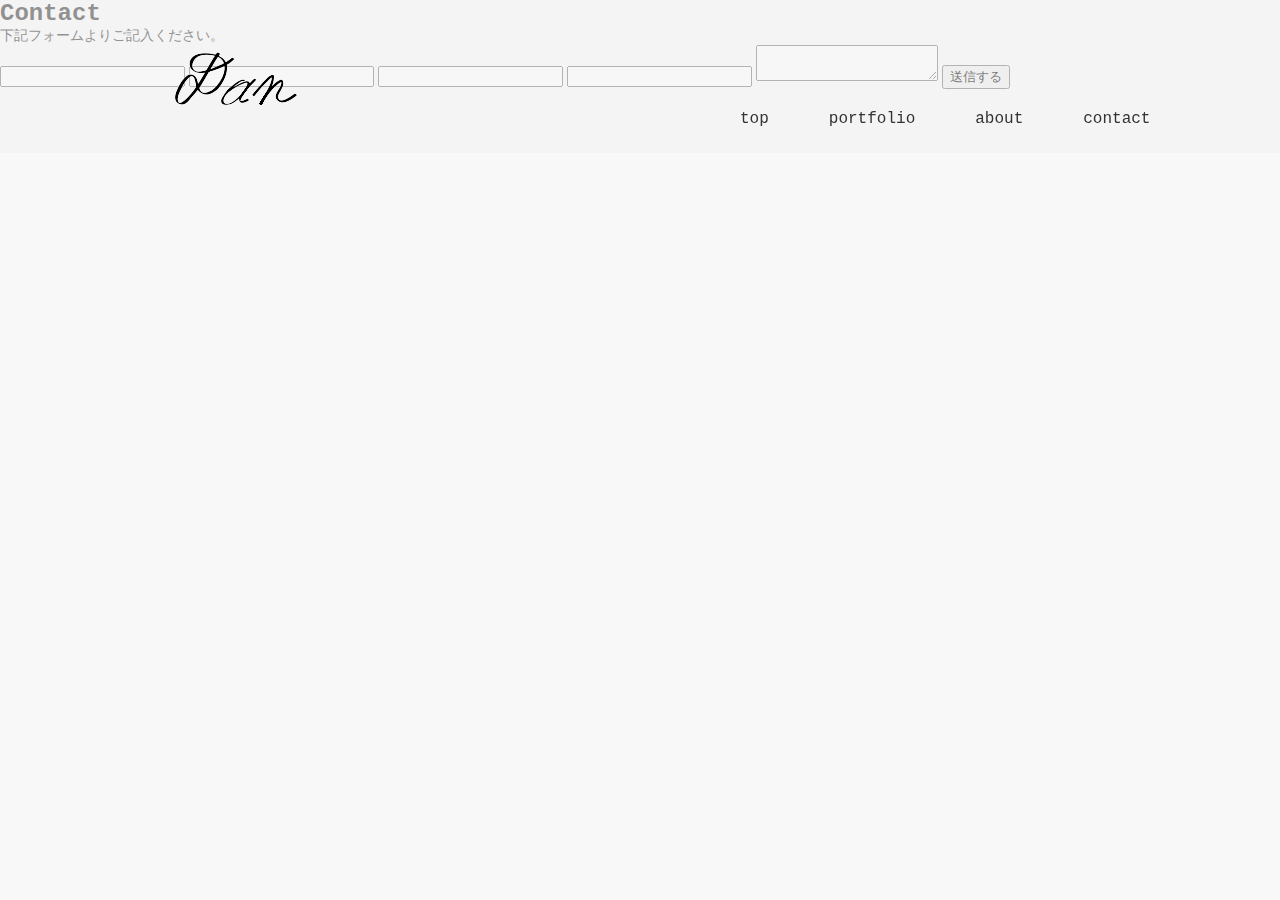
==== html/contact.html @ a2d17c33 "Initial commit" ====
<!DOCTYPE HTML>
<html>
  <head>
    <meta charset="UTF-8">
    <title>ポートフォリオサイト</title>
    <link rel="stylesheet" href="../css/swiper-bundle.min.css" />
    <link rel="stylesheet" href="https://use.fontawesome.com/releases/v5.0.0/css/all.css">
    <link rel="stylesheet" href="../css/portfolio.css">
    <script src="../js/swiper-bundle.min.js"></script>
    <script src="../js/script.js" defer></script>
    <script src="../js/load.js"></script>
    <script src="../js/scroll.js"></script>
  </head>
  <body>
    <!-- <img src="../images/contact.png" class="flash-image" alt="" > -->
    <header>
      <div class="header-bar" id="header">
        <div class="left-header">
          <img src="../images/name-log.png" class="title" alt="">
        </div>
        <div class="right-header">
          <ul class="cf">
            <li>
              <a href="index.html">top</a>
            </li>
            <li>
              <a href="#">portfolio</a>
            </li>
            <li>
              <a href="#">about</a>
            </li>
            <li>
              <a href="contact.html">contact</a>
            </li>
          </ul>
        </div>
      </div>
    </header>
    <main>
      <div class="main-form">
        <h2>Contact</h2>
        <p>下記フォームよりご記入ください。</p>
        <form class="form-container">
          <input type="text">
          <input type="text">
          <input type="text">
          <input type="text">
          <textarea name="message"></textarea>
          <input type="submit" value="送信する">
        </form>
      </div>
    </main>
  </body>
</html>
---- css/portfolio.css ----
* {
  box-sizing: border-box;
}

body, p, h1, h2, h3, a, li, ul, a, div ,img {
  padding: 0%;
  margin: 0%;
  color: #333333;
}

body {
  background-color: #f8f8f8;
}

h1, h2, h3, a, li, p {
  font-family: 'Courier', monospace;
}

li {
  list-style: none;
}

a {
  text-decoration: none;
}

p {
  font-size: 85%;
}

.flash-image {
  width: 100vw;
  height: 100vh;
  opacity: 1;
  position: fixed;
  z-index: 11;
  transition: 2.7s;
}

.flash-image.delete {
  transition-delay: 0.3s;
  visibility: hidden;
  opacity: 0;
}

.header-bar {
  width: 100vw;
  height: 17vh;
  position: fixed;
  display: flex;
  z-index: 10;
  transition: 1s;
  transform: none;
  background-color: rgba(240, 240, 240, 0.5);
}

.header-bar.active {
  transform: translateY(-100%);
}

.left-header {
  width: 50%;
  height: 100%;
}

.title {
  margin-left:100px;
}

.right-header {
  width: 50%;
  height:100%;
  position: relative;
}

.cf {
  position: absolute;
  bottom: 5px;
  left: 100px;
}

.cf li {
  float: left;
  margin-right: 60px;
  margin-bottom: 20px;
}

.cf li:hover {
  text-decoration: underline;
}

.main-top {
  position: relative;
}

.main-image {
  width: 100vw;
  opacity: 0;
  transform: translateY(-30px);
  transition: 4.5s;
}

.main-image.show {
  opacity: 1;
  transform: none;
}

.word-content {
  position: absolute;
  top: 25%;
  left: 18%;
  z-index: 9;
}

.word {
  width: 110%;
  opacity: 0;
  transition: 4s;
}

.word.show {
  transition-delay: 3s;
  opacity: 1;
}

.portfolio-container {
  height: 900px;
}

.portfolio-title {
  margin-top: 150px;
  text-align: center;
  font-size: 40px;
}

.portforio-main {
  width: 100%;
  height: 70%;
  margin: 120px auto;
}

.shift-system-main {
  display: flex;
  justify-content: center;
  position: relative;
}

.back-color-portfolio {
  position: absolute;
  top: 10%;
  left: 10%;
  background-color: rgb(240, 240, 240);
  width: 85%;
  height: 100%;
  z-index: 1;
}

.shift-system-left {
  width: 45%;
  height: 100%;
  overflow: hidden;
  z-index: 2;
}

.shift-system-image.show {
  transform:scale(1.2,1.2);
  transition: 1.5s;
}

.shift-system-image {
  width: 100%;
  height: 100%;
  transition: 1.5s;
}

.shift-system-image:hover {
  transform:scale(1.1,1.1);
  transition: 1.5s;
}

.shift-system-right {
  width: 55%;
  height: 100%;
  padding: 200px 50px 100px;
  z-index: 2;
}

.shift-system-title {
  font-size: 40px;
  text-align: center;
}

.shift-system-details {
  text-align: center;
  padding: 50px 25%;
}

.read-more {
  text-align: center;
  margin-top: 80px;
}

.read-more a {
  padding: 5px;
  position: relative;
  color: #aaaaaa;
}

.read-more a::after {
  position: absolute;
  bottom: -4px;
  left: 0;
  content: '';
  width: 100%;
  height: 2px;
  background: #aaaaaa;
  transform: scale(0, 1);
  transform-origin: right top;
  transition: transform 0.3s;
}

.read-more a:hover::after {
  transform-origin: left top;
  transform: scale(1, 1);
}

.motto {
  height: 900px;
}

.motto-title {
  margin-top: 100px;
  text-align: center;
  font-size: 40px;
}

.motto-main {
  display: flex;
  margin-top: 120px;
  position: relative;
}

.back-color-motto {
  position: absolute;
  top: 10%;
  left: 5%;
  background-color: rgb(240, 240, 240);
  width: 85%;
  height: 100%;
  z-index: 1;
}

.motto-left {
  height: 100%;
  width: 55%;
  padding: 250px 50px 70px;
  z-index: 2;
}

.motto-left h3 {
  font-size: 30px;
  font-weight: 100;
  text-align: center;
}

.motto-left ul {
  margin-top: 60px;
  text-align: center;
  font-size: 85%;
}

.motto-a {
  margin-top: 20px;
}

.motto-b {
  text-align: center;
  font-size: 35px;
  margin-top: 80px;
}

.motto-right {
  height: 100%;
  width: 55%;
  overflow: hidden;
  z-index: 2;
}

.motto-image.show {
  transform:scale(1.2,1.2);
  transition: 1.5s;
}

.motto-image {
  width: 100%;
  height: 100%;
  transition: 1.5s;
}

.motto-image:hover {
  transform:scale(1.1,1.1);
  transition: 1.5s;
}

.about-container {
  height: 450px;
}

.about-title {
  text-align: center;
  font-size: 40px;
  margin-top: 150px;
}

.name-ja {
  text-align: center;
  font-size: 35px;
  margin-top: 120px;
}

.name-al {
  text-align: center;
}

.swiper-container {
  width: 60%;
  height: 200px;
}

.profile {
  margin: 55px auto;
  width: 75%;
  text-align: center;
}

.slide {
  display: flex;
  justify-content: center;
}

.icon-left {
  background-color: #333333;
  width: 50%;
}

.icon-right {
  background-color: wheat;
  width: 50%;
  height: 100px;
}

.swiper-button-prev {
  color: #333333;
}

.swiper-button-next {
  color: #333333;
}

.footer-bar {
  height: 250px;
  padding: 30px 50px 20px;
  background-color: #e8e8e8;
}

.contact-title {
  text-align: center;
  font-size: 30px;
  padding-top: 30px;
}

.contact-message {
  text-align: center;
  margin-top: 10px;
}

.contact-form {
  border: 2px solid black;
  border-radius: 10px;
  display: block;
  margin: 5px auto;
  height: 35px;
  width: 50%;
  position: relative;
}

.message::after {
  content: '\f0e0';
  font-family: 'Font Awesome 5 Free';
  font-size: 28px;
  position: absolute;
  left: 48%;
  top: 10%;
}
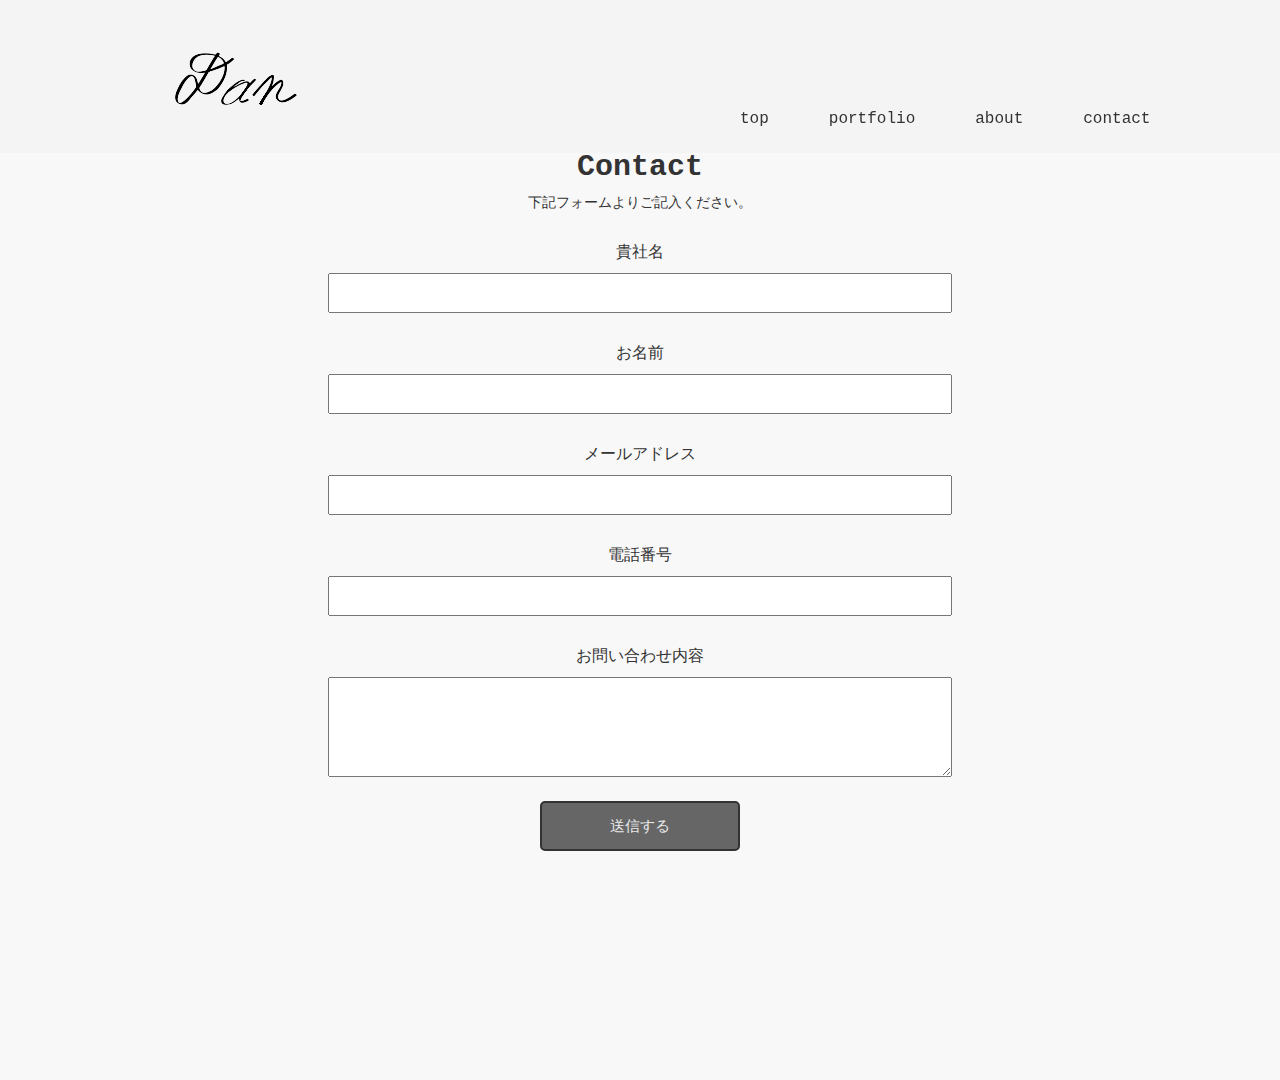
==== commit 06593d6f: "contactの実装" ====
--- a/html/contact.html
+++ b/html/contact.html
@@ -9,7 +9,7 @@
     <script src="../js/swiper-bundle.min.js"></script>
     <script src="../js/script.js" defer></script>
     <script src="../js/load.js"></script>
-    <script src="../js/scroll.js"></script>
+    <script src="../js/header.js"></script>
   </head>
   <body>
     <!-- <img src="../images/contact.png" class="flash-image" alt="" > -->
@@ -38,15 +38,32 @@
     </header>
     <main>
       <div class="main-form">
-        <h2>Contact</h2>
-        <p>下記フォームよりご記入ください。</p>
+        <h2 class="contact-title">Contact</h2>
+        <p class="contact-message">下記フォームよりご記入ください。</p>
         <form class="form-container">
-          <input type="text">
-          <input type="text">
-          <input type="text">
-          <input type="text">
-          <textarea name="message"></textarea>
-          <input type="submit" value="送信する">
+          <div class="company-form">
+            <label>貴社名</label>
+            <input type="text" class="input-form">
+          </div>
+          <div class="customer-form">
+            <label>お名前</label>
+            <input type="text" class="input-form">
+          </div>
+          <div class="mail-form">
+            <label>メールアドレス</label>
+            <input type="text" class="input-form">
+          </div>
+          <div class="tell-form">
+            <label>電話番号</label>
+            <input type="text" class="input-form">
+          </div>
+          <div class="text-form">
+            <label>お問い合わせ内容</label>
+            <textarea name="message"></textarea>
+          </div>
+          <div class="submit-form">
+            <input type="submit" value="送信する" class="submit" >
+          </div>
         </form>
       </div>
     </main>
--- a/css/portfolio.css
+++ b/css/portfolio.css
@@ -266,17 +266,17 @@
 .motto-left ul {
   margin-top: 60px;
   text-align: center;
-  font-size: 85%;
+}
+
+.motto-left li {
+  font-size: 15px;
+  margin-top: 5px;
 }
 
 .motto-a {
-  margin-top: 20px;
-}
-
-.motto-b {
-  text-align: center;
-  font-size: 35px;
-  margin-top: 80px;
+  margin-top: 30px;
+  font-size: 27px;
+  text-align: center;
 }
 
 .motto-right {
@@ -391,4 +391,72 @@
   position: absolute;
   left: 48%;
   top: 10%;
-}+}
+
+/* 下記より contact.html */
+
+label {
+  display: block;
+  margin-top: 30px;
+}
+
+textarea {
+  width: 60%;
+  height: 100px;
+  padding: 5px 10px;
+  margin-top: 10px;
+  font-size: 15px;
+}
+
+::placeholder {
+  color: #c8c8c8;
+}
+
+.input-form {
+  width: 60%;
+  height: 40px;
+  margin-top: 10px;
+  padding: 0 10px;
+  font-size: 15px;
+}
+
+.main-form {
+  width: 100vw;
+  height: 120vh;
+  padding: 120px ;
+}
+
+.company-form {
+  text-align: center;
+}
+
+.customer-form {
+  text-align: center;
+}
+
+.mail-form {
+  text-align: center;
+}
+
+.tell-form {
+  text-align: center;
+}
+
+.text-form {
+  text-align: center;
+}
+
+.submit-form {
+  text-align: center;
+}
+
+.submit {
+  width: 200px;
+  height: 50px;
+  margin-top: 20px;
+  font-size: 15px;
+  border-radius: 5px;
+  color: #e8e8e8;
+  background-color: #666666;
+  border: 2px solid #333333;
+}
